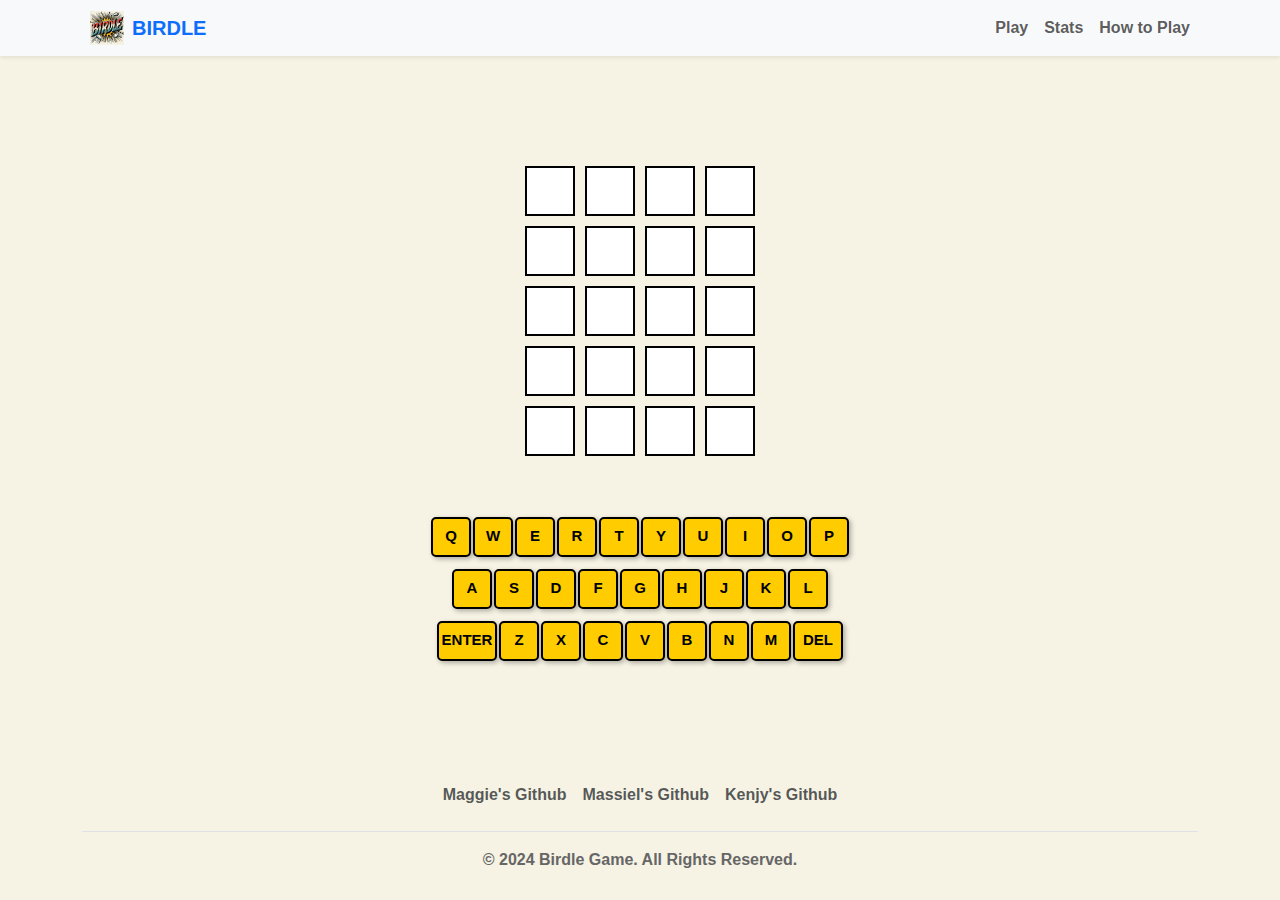
==== game.html @ ab69c23e "Incorporated Modals with each button" ====
<!-- Game Page -->
<!DOCTYPE html>
<html lang="en">
  <head>
    <meta charset="UTF-8" />
    <meta name="viewport" content="width=device-width, initial-scale=1.0" />
    <link rel="stylesheet" href="./assets/css/reset.css" />
    <!-- prettier-ignore -->
    <link href="https://cdn.jsdelivr.net/npm/bootstrap@5.3.3/dist/css/bootstrap.min.css" rel="stylesheet" integrity="sha384-QWTKZyjpPEjISv5WaRU9OFeRpok6YctnYmDr5pNlyT2bRjXh0JMhjY6hW+ALEwIH" crossorigin="anonymous"/>
    <link rel="stylesheet" href="./assets/css/style.css" />
    <link rel="stylesheet" href="./assets/css/game.css" />
    <link rel="stylesheet" href="./assets/css/gameboard.css" />
    <link rel="stylesheet" href="./assets/css/modal.css" /> 

    <title>Birdle</title>
  </head>

  <!-- Body of the page -->
  <body class="d-flex flex-column min-vh-100">
    <!-- Navigation Header -->
    <nav class="navbar navbar-expand-lg navbar-light bg-light shadow-sm sticky-top">
      
      <div class="container">
        <img src="./assets/images/Birdle_Page.jpg" class="px-2" alt="Logo of Birdle" />
        <a class="navbar-brand fw-bold text-primary" href="./game.html">BIRDLE</a>
        <div class="navbar-collapse flex-column flex-lg-row">
          <ul class="navbar-nav ms-auto">
            <li class="nav-item">
              <a class="nav-link" aria-current="page" href="./game.html">Play</a>
            
            </li>
            <li class="nav-item">
              <a class="nav-link" id="statsBtn">Stats</a>
            </li>
            <li class="nav-item">
              <a class="nav-link" id="howToPlayBtn">How to Play</a>
            </li>
          </ul>
        </div>
      </div>
    </nav>
    
    <!-- Placeholder div to simulate more content -->
    <div class="mt-auto">
      <div class="mt-auto">
        <!-- Grouping each attempt inside its own div -->
        <div class="grid-row attemptOne grid">
          <div class="grid-box attemptOne"></div>
          <div class="grid-box attemptOne"></div>
          <div class="grid-box attemptOne"></div>
          <div class="grid-box attemptOne"></div>
        </div>
    
        <div class="grid-row attemptTwo grid">
          <div class="grid-box attemptTwo"></div>
          <div class="grid-box attemptTwo"></div>
          <div class="grid-box attemptTwo"></div>
          <div class="grid-box attemptTwo"></div>
        </div>
    
        <div class="grid-row attemptThree grid">
          <div class="grid-box attemptThree"></div>
          <div class="grid-box attemptThree"></div>
          <div class="grid-box attemptThree"></div>
          <div class="grid-box attemptThree"></div>
        </div>
    
        <div class="grid-row attemptFour grid">
          <div class="grid-box attemptFour"></div>
          <div class="grid-box attemptFour"></div>
          <div class="grid-box attemptFour"></div>
          <div class="grid-box attemptFour"></div>
        </div>
    
        <div class="grid-row attemptFive grid">
          <div class="grid-box attemptFive"></div>
          <div class="grid-box attemptFive"></div>
          <div class="grid-box attemptFive"></div>
          <div class="grid-box attemptFive"></div>
        </div>
      </div>
    </div>

      <!-- Keyboard Layout -->
      <div class="keyboard">
        <!-- First row of keys -->
        <div class="keyboard-row">
          <button class="key">Q</button>
          <button class="key">W</button>
          <button class="key">E</button>
          <button class="key">R</button>
          <button class="key">T</button>
          <button class="key">Y</button>
          <button class="key">U</button>
          <button class="key">I</button>
          <button class="key">O</button>
          <button class="key">P</button>
        </div>
        <!-- Second row of keys -->
        <div class="keyboard-row">
          <button class="key">A</button>
          <button class="key">S</button>
          <button class="key">D</button>
          <button class="key">F</button>
          <button class="key">G</button>
          <button class="key">H</button>
          <button class="key">J</button>
          <button class="key">K</button>
          <button class="key">L</button>
        </div>
        <!-- Third row of keys -->
        <div class="keyboard-row">
          <button class="key key-enter">Enter</button>
          <button class="key">Z</button>
          <button class="key">X</button>
          <button class="key">C</button>
          <button class="key">V</button>
          <button class="key">B</button>
          <button class="key">N</button>
          <button class="key">M</button>
          <button class="key key-delete">Del</button>
        </div>
      </div>
    </div>
    
    <!-- HIGHLIGHTED SECTION: How to Play Modal (from landing page) -->
    <div id="howToPlayEl" class="modal">
      <div class="modal-dialog modal-dialog-centered">
        <div class="modal-content custom-class" style="background-color: #f6f3e4;">
          <span id="howToPlayClose" class="close">&times;</span>
          <div class="card" style="width: 25rem; margin: auto; padding: 10px; font-family: 'Comic Sans MS', cursive, sans-serif; background-color: aqua;">
            <div class="card-body">
              <h5 class="card-title">How To Play</h5>
              <h6 class="card-subtitle mb-2 text-body-secondary">Game Instructions</h6>
              <p>Guess a four (4) letter word in five (5) tries. The color of the tiles will change to show how close your guess was to the word.</p>
              <p>Examples:</p>
              <img src="assets/images/placeholder1.png" alt="Correct letter in correct spot" class="img-fluid mb-2" />
              <p>"W" is in the word and in the correct spot.</p>
              <img src="assets/images/placeholder2.png" alt="Correct letter in wrong spot" class="img-fluid mb-2" />
              <p>"I" is in the word but in the wrong spot.</p>
              <img src="assets/images/placeholder3.png" alt="Wrong letter" class="img-fluid mb-2" />
              <p>"U" is not in the word in any spot.</p>
            </div>
          </div>
        </div>
      </div>
    </div>
    <!-- END OF HIGHLIGHTED SECTION -->

    <!-- HIGHLIGHTED SECTION: Stats Modal (from landing page) -->
    <div id="statsEl" class="modal">
      <div class="modal-dialog modal-dialog-centered">
        <div class="modal-content custom-class" style="background-color: #f6f3e4;">
          <span id="statsClose" class="close">&times;</span>
          <div class="card" style="width: 25rem; margin: auto; padding: 10px; font-family: 'Comic Sans MS', cursive, sans-serif; background-color: aqua;">
            <div class="card-body">
              <h5 class="card-title">Game Stats</h5>
              <h6 class="card-subtitle mb-2 text-body-secondary">Your Statistics</h6>
              <p>Games Played: 10</p>
              <p>Games Won: 8</p>
              <p>Win Percentage: 80%</p>
            </div>
          </div>
        </div>
      </div>
    </div>
    <!-- Footer -->
    <div class="container sticky-bottom mt-auto">
      <footer class="py-1 my-1 mt-auto">
        <ul class="nav justify-content-center border-bottom pb-3 mb-3">
          <li class="nav-item">
            <a href="https://github.com/Magsmags600" class="nav-link px-2 text-body-secondary">Maggie's Github</a>
          </li>
          <li class="nav-item">
            <a href="https://github.com/MassiEscalante" class="nav-link px-2 text-body-secondary">Massiel's Github</a>
          </li>
          <li class="nav-item">
            <a href="https://github.com/Kenhie94" class="nav-link px-2 text-body-secondary">Kenjy's Github</a>
          </li>
        </ul>
        <ul class="nav justify-content-center">
          <p class="fs-6">© 2024 Birdle Game. All Rights Reserved.</p>
        </ul>
      </footer>
    </div>

    <script src="./assets/js/keyboardlogic.js"></script>
    <script src="./assets/js/wordPool.js"></script>
    <script src="./assets/js/gameLogic.js"></script>
    <script src="./assets/js/modal.js"></script>
    <!-- prettier-ignore -->
    <script src="https://cdn.jsdelivr.net/npm/bootstrap@5.3.3/dist/js/bootstrap.bundle.min.js" integrity="sha384-YvpcrYf0tY3lHB60NNkmXc5s9fDVZLESaAA55NDzOxhy9GkcIdslK1eN7N6jIeHz" crossorigin="anonymous"
    ></script>
    <!-- prettier-ignore -->
    <script src="https://cdn.jsdelivr.net/npm/@popperjs/core@2.11.8/dist/umd/popper.min.js" integrity="sha384-I7E8VVD/ismYTF4hNIPjVp/Zjvgyol6VFvRkX/vR+Vc4jQkC+hVqc2pM8ODewa9r" crossorigin="anonymous"
    ></script>
    <!-- prettier-ignore -->
    <script src="https://cdn.jsdelivr.net/npm/bootstrap@5.3.3/dist/js/bootstrap.min.js" integrity="sha384-0pUGZvbkm6XF6gxjEnlmuGrJXVbNuzT9qBBavbLwCsOGabYfZo0T0to5eqruptLy" crossorigin="anonymous"
    ></script>
    <!-- Add modals -->
    <!-- Add modals -->



    <!-- JavaScript -->
    <script src="./assets/js/keyboardlogic.js"></script>
    <script src="./assets/js/wordPool.js"></script>
    <script src="./assets/js/gameLogic.js"></script>
    <script src="./assets/js/modal.js"></script>
    <script src="https://cdn.jsdelivr.net/npm/bootstrap@5.3.3/dist/js/bootstrap.bundle.min.js"></script>
  </body>
</html>
---- assets/css/style.css ----
body {
  background-color: #f6f3e4;
  font-family: "Comic Sans MS", cursive, sans-serif;
}

main {
  text-align: center;
  display: flex;
  flex-direction: column;
  align-items: center;
  justify-content: center;
  flex-grow: 1;
}

p {
  font-size: 1.2em;
  color: #666;
  margin-bottom: 20px;
}

div {
  font-weight: bolder;
}

a:hover {
  cursor: pointer;
}
---- assets/css/game.css ----
img {
  max-width: 50px;
}
---- assets/css/gameboard.css ----
.keyboard {
  margin-top: 50px;
}
.keyboard-row {
  display: flex;
  justify-content: center;
  margin-bottom: 10px;
}

.key {
  width: 40px;
  height: 40px;
  margin: 1px;
  font-size: 15px;
  font-weight: bold;
  text-transform: uppercase;
  background-color: #ffcc00;
  border: 2px solid black;
  border-radius: 5px;
  display: inline-flex;
  justify-content: center;
  align-items: center;
  box-shadow: 2px 2px 5px rgba(0, 0, 0, 0.3);
  cursor: pointer;
}

.key-enter {
  width: 60px;
}
.key-delete {
  width: 50px;
}
button:hover {
  background-color: #ffdd44;
}

/*Grid for letter boxes*/
.grid {
  display: grid;
  grid-template-columns: repeat(4, 50px);
  grid-template-rows: repeat(5);
  gap: 10px;
  justify-content: center;
  margin: 10px auto;
}

.grid-box {
  width: 50px;
  height: 50px;
  border: 2px solid black;
  display: flex;
  justify-content: center;
  align-items: center;
  font-size: 20px;
  text-transform: uppercase;
  background-color: white;
}
---- assets/css/modal.css ----
/* The Modal (background) */
.modal {
    display: none; /* Hidden by default */
    position: fixed; /* Stay in place */
    z-index: 1; /* Sit on top */
    left: 0;
    top: 0;
    width: 100%; /* Full width */
    height: 100%; /* Full height */
    background-color: rgba(0,0,0,0.5); /* Black with opacity */
}

/* Modal Content/Box */
.modal-content {
    background-color: #fefefe;
    margin: 15% auto; /* 15% from the top and centered */
    padding: 20px;
    border: 1px solid #888;
    width: 80%; /* Could be more or less, depending on screen size */
}

/* Close Button */
.close {
    color: #aaa;
    float: right;
    font-size: 28px;
    font-weight: bold;
}

.close:hover, .close:focus {
    color: black;
    text-decoration: none;
    cursor: pointer;
}
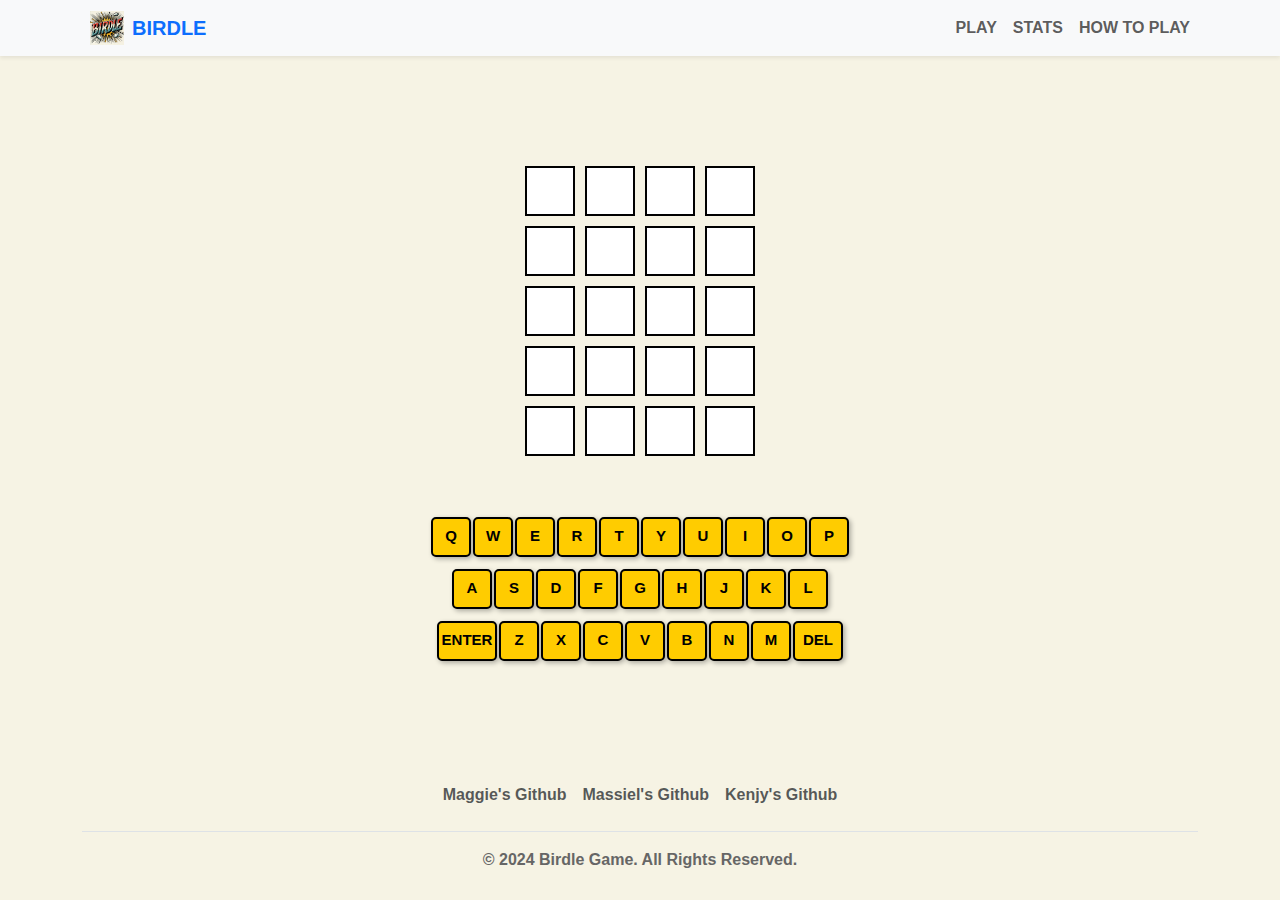
==== commit 553b925d: "Fixed some styling" ====
--- a/game.html
+++ b/game.html
@@ -26,133 +26,51 @@
         <div class="navbar-collapse flex-column flex-lg-row">
           <ul class="navbar-nav ms-auto">
             <li class="nav-item">
-              <a class="nav-link" aria-current="page" href="./game.html">Play</a>
+              <a class="nav-link" aria-current="page" href="./game.html">PLAY</a>
             
             </li>
             <li class="nav-item">
-              <a class="nav-link" id="statsBtn">Stats</a>
+              <a class="nav-link" id="statsBtn">STATS</a>
             </li>
             <li class="nav-item">
-              <a class="nav-link" id="howToPlayBtn">How to Play</a>
+              <a class="nav-link" id="howToPlayBtn">HOW TO PLAY</a>
             </li>
           </ul>
         </div>
       </div>
     </nav>
     
-    <!-- Placeholder div to simulate more content -->
-    <div class="mt-auto">
-      <div class="mt-auto">
-        <!-- Grouping each attempt inside its own div -->
-        <div class="grid-row attemptOne grid">
-          <div class="grid-box attemptOne"></div>
-          <div class="grid-box attemptOne"></div>
-          <div class="grid-box attemptOne"></div>
-          <div class="grid-box attemptOne"></div>
-        </div>
-    
-        <div class="grid-row attemptTwo grid">
-          <div class="grid-box attemptTwo"></div>
-          <div class="grid-box attemptTwo"></div>
-          <div class="grid-box attemptTwo"></div>
-          <div class="grid-box attemptTwo"></div>
-        </div>
-    
-        <div class="grid-row attemptThree grid">
-          <div class="grid-box attemptThree"></div>
-          <div class="grid-box attemptThree"></div>
-          <div class="grid-box attemptThree"></div>
-          <div class="grid-box attemptThree"></div>
-        </div>
-    
-        <div class="grid-row attemptFour grid">
-          <div class="grid-box attemptFour"></div>
-          <div class="grid-box attemptFour"></div>
-          <div class="grid-box attemptFour"></div>
-          <div class="grid-box attemptFour"></div>
-        </div>
-    
-        <div class="grid-row attemptFive grid">
-          <div class="grid-box attemptFive"></div>
-          <div class="grid-box attemptFive"></div>
-          <div class="grid-box attemptFive"></div>
-          <div class="grid-box attemptFive"></div>
-        </div>
-      </div>
-    </div>
-
-      <!-- Keyboard Layout -->
-      <div class="keyboard">
-        <!-- First row of keys -->
-        <div class="keyboard-row">
-          <button class="key">Q</button>
-          <button class="key">W</button>
-          <button class="key">E</button>
-          <button class="key">R</button>
-          <button class="key">T</button>
-          <button class="key">Y</button>
-          <button class="key">U</button>
-          <button class="key">I</button>
-          <button class="key">O</button>
-          <button class="key">P</button>
-        </div>
-        <!-- Second row of keys -->
-        <div class="keyboard-row">
-          <button class="key">A</button>
-          <button class="key">S</button>
-          <button class="key">D</button>
-          <button class="key">F</button>
-          <button class="key">G</button>
-          <button class="key">H</button>
-          <button class="key">J</button>
-          <button class="key">K</button>
-          <button class="key">L</button>
-        </div>
-        <!-- Third row of keys -->
-        <div class="keyboard-row">
-          <button class="key key-enter">Enter</button>
-          <button class="key">Z</button>
-          <button class="key">X</button>
-          <button class="key">C</button>
-          <button class="key">V</button>
-          <button class="key">B</button>
-          <button class="key">N</button>
-          <button class="key">M</button>
-          <button class="key key-delete">Del</button>
-        </div>
-      </div>
-    </div>
-    
-    <!-- HIGHLIGHTED SECTION: How to Play Modal (from landing page) -->
+        <!-- HIGHLIGHTED SECTION: How to Play Modal (from landing page) -->
     <div id="howToPlayEl" class="modal">
       <div class="modal-dialog modal-dialog-centered">
-        <div class="modal-content custom-class" style="background-color: #f6f3e4;">
+        <div class="modal-content custom-class" style="background-color: #f6f3e4; width: 70rem">
           <span id="howToPlayClose" class="close">&times;</span>
-          <div class="card" style="width: 25rem; margin: auto; padding: 10px; font-family: 'Comic Sans MS', cursive, sans-serif; background-color: aqua;">
+          <div class="card" style="width: 50rem; margin: auto; padding: 40px; font-family: 'Comic Sans MS', cursive, sans-serif; background-color: rgb(237, 233, 226);">
             <div class="card-body">
               <h5 class="card-title">How To Play</h5>
               <h6 class="card-subtitle mb-2 text-body-secondary">Game Instructions</h6>
               <p>Guess a four (4) letter word in five (5) tries. The color of the tiles will change to show how close your guess was to the word.</p>
               <p>Examples:</p>
-              <img src="assets/images/placeholder1.png" alt="Correct letter in correct spot" class="img-fluid mb-2" />
-              <p>"W" is in the word and in the correct spot.</p>
-              <img src="assets/images/placeholder2.png" alt="Correct letter in wrong spot" class="img-fluid mb-2" />
-              <p>"I" is in the word but in the wrong spot.</p>
-              <img src="assets/images/placeholder3.png" alt="Wrong letter" class="img-fluid mb-2" />
-              <p>"U" is not in the word in any spot.</p>
+              <img src="assets/images/Rootgreen.jpg" alt="Correct letter in correct spot. Field with correct letter will be green." class="img-fluid mb-2" />
+              <p class="card-text" style="font-family: 'Comic Sans MS', cursive, sans-serif">"T" is in the word and in the correct spot.</p>
+              <!-- Example with Image 2 -->
+              <img src="assets/images/PureYellow.jpg" alt="Correct letter in wrong spot. Field with correct letter and wrong spot will be yellow." class="img-fluid mb-2" />
+              <p class="card-text" style="font-family: 'Comic Sans MS', cursive, sans-serif">"U" is in the word but in the wrong spot.</p>
+              <!-- Example with Image 3 -->
+              <img src="assets/images/WordGrey.jpg" alt="Wrong letter. Field with wrong letter will be grey." class="img-fluid mb-2" />
+              <p class="card-text" style="font-family: 'Comic Sans MS', cursive, sans-serif">"WORD" has no correct letters in any spot.</p>
             </div>
           </div>
         </div>
       </div>
     </div>
-    <!-- END OF HIGHLIGHTED SECTION -->
 
     <!-- HIGHLIGHTED SECTION: Stats Modal (from landing page) -->
     <div id="statsEl" class="modal">
       <div class="modal-dialog modal-dialog-centered">
-        <div class="modal-content custom-class" style="background-color: #f6f3e4;">
+        <div class="modal-content custom-class" style="background-color: #f6f3e4; width: 50rem">
           <span id="statsClose" class="close">&times;</span>
-          <div class="card" style="width: 25rem; margin: auto; padding: 10px; font-family: 'Comic Sans MS', cursive, sans-serif; background-color: aqua;">
+          <div class="card" style="width: 40rem; margin: auto; padding: 10px; font-family: 'Comic Sans MS', cursive, sans-serif; background-color: rgb(237, 233, 226);">
             <div class="card-body">
               <h5 class="card-title">Game Stats</h5>
               <h6 class="card-subtitle mb-2 text-body-secondary">Your Statistics</h6>
@@ -164,6 +82,97 @@
         </div>
       </div>
     </div>
+    
+    <!-- Placeholder div to simulate more content -->
+    <div class="mt-auto">
+      <div id="youWin" class="text-center mb-5" hidden>
+        <!-- <h2>Congrats! You Win!</h2> -->
+      </div>
+      <div id="youLose" class="text-center mb-5" hidden>
+        <!-- <h2>Oh no, You Lost!</h2> -->
+      </div>
+      <div class="mt-auto">
+        <!-- Grouping each attempt inside its own div -->
+        <div class="grid-row attemptOne grid">
+          <div class="grid-box attemptOne"></div>
+          <div class="grid-box attemptOne"></div>
+          <div class="grid-box attemptOne"></div>
+          <div class="grid-box attemptOne"></div>
+        </div>
+
+        <div class="grid-row attemptTwo grid">
+          <div class="grid-box attemptTwo"></div>
+          <div class="grid-box attemptTwo"></div>
+          <div class="grid-box attemptTwo"></div>
+          <div class="grid-box attemptTwo"></div>
+        </div>
+
+        <div class="grid-row attemptThree grid">
+          <div class="grid-box attemptThree"></div>
+          <div class="grid-box attemptThree"></div>
+          <div class="grid-box attemptThree"></div>
+          <div class="grid-box attemptThree"></div>
+        </div>
+
+        <div class="grid-row attemptFour grid">
+          <div class="grid-box attemptFour"></div>
+          <div class="grid-box attemptFour"></div>
+          <div class="grid-box attemptFour"></div>
+          <div class="grid-box attemptFour"></div>
+        </div>
+
+        <div class="grid-row attemptFive grid">
+          <div class="grid-box attemptFive"></div>
+          <div class="grid-box attemptFive"></div>
+          <div class="grid-box attemptFive"></div>
+          <div class="grid-box attemptFive"></div>
+        </div>
+      </div>
+    </div>
+
+    <!-- Keyboard Layout -->
+    <div class="keyboard">
+      <!-- First row of keys -->
+      <div class="keyboard-row">
+        <button class="key">Q</button>
+        <button class="key">W</button>
+        <button class="key">E</button>
+        <button class="key">R</button>
+        <button class="key">T</button>
+        <button class="key">Y</button>
+        <button class="key">U</button>
+        <button class="key">I</button>
+        <button class="key">O</button>
+        <button class="key">P</button>
+      </div>
+      <!-- Second row of keys -->
+      <div class="keyboard-row">
+        <button class="key">A</button>
+        <button class="key">S</button>
+        <button class="key">D</button>
+        <button class="key">F</button>
+        <button class="key">G</button>
+        <button class="key">H</button>
+        <button class="key">J</button>
+        <button class="key">K</button>
+        <button class="key">L</button>
+      </div>
+      <!-- Third row of keys -->
+      <div class="keyboard-row">
+        <button class="key key-enter">Enter</button>
+        <button class="key">Z</button>
+        <button class="key">X</button>
+        <button class="key">C</button>
+        <button class="key">V</button>
+        <button class="key">B</button>
+        <button class="key">N</button>
+        <button class="key">M</button>
+        <button class="key key-delete">Del</button>
+      </div>
+    </div>
+    
+
+    
     <!-- Footer -->
     <div class="container sticky-bottom mt-auto">
       <footer class="py-1 my-1 mt-auto">
@@ -197,16 +206,5 @@
     <!-- prettier-ignore -->
     <script src="https://cdn.jsdelivr.net/npm/bootstrap@5.3.3/dist/js/bootstrap.min.js" integrity="sha384-0pUGZvbkm6XF6gxjEnlmuGrJXVbNuzT9qBBavbLwCsOGabYfZo0T0to5eqruptLy" crossorigin="anonymous"
     ></script>
-    <!-- Add modals -->
-    <!-- Add modals -->
-
-
-
-    <!-- JavaScript -->
-    <script src="./assets/js/keyboardlogic.js"></script>
-    <script src="./assets/js/wordPool.js"></script>
-    <script src="./assets/js/gameLogic.js"></script>
-    <script src="./assets/js/modal.js"></script>
-    <script src="https://cdn.jsdelivr.net/npm/bootstrap@5.3.3/dist/js/bootstrap.bundle.min.js"></script>
   </body>
 </html>
--- a/assets/css/modal.css
+++ b/assets/css/modal.css
@@ -1,8 +1,9 @@
 /* The Modal (background) */
+
 .modal {
     display: none; /* Hidden by default */
     position: fixed; /* Stay in place */
-    z-index: 1; /* Sit on top */
+    z-index: 5; /* Sit on top */
     left: 0;
     top: 0;
     width: 100%; /* Full width */
@@ -32,3 +33,7 @@
     text-decoration: none;
     cursor: pointer;
 }
+
+#howToPlayEl, #statsEl {
+  z-index: 9999;
+}
